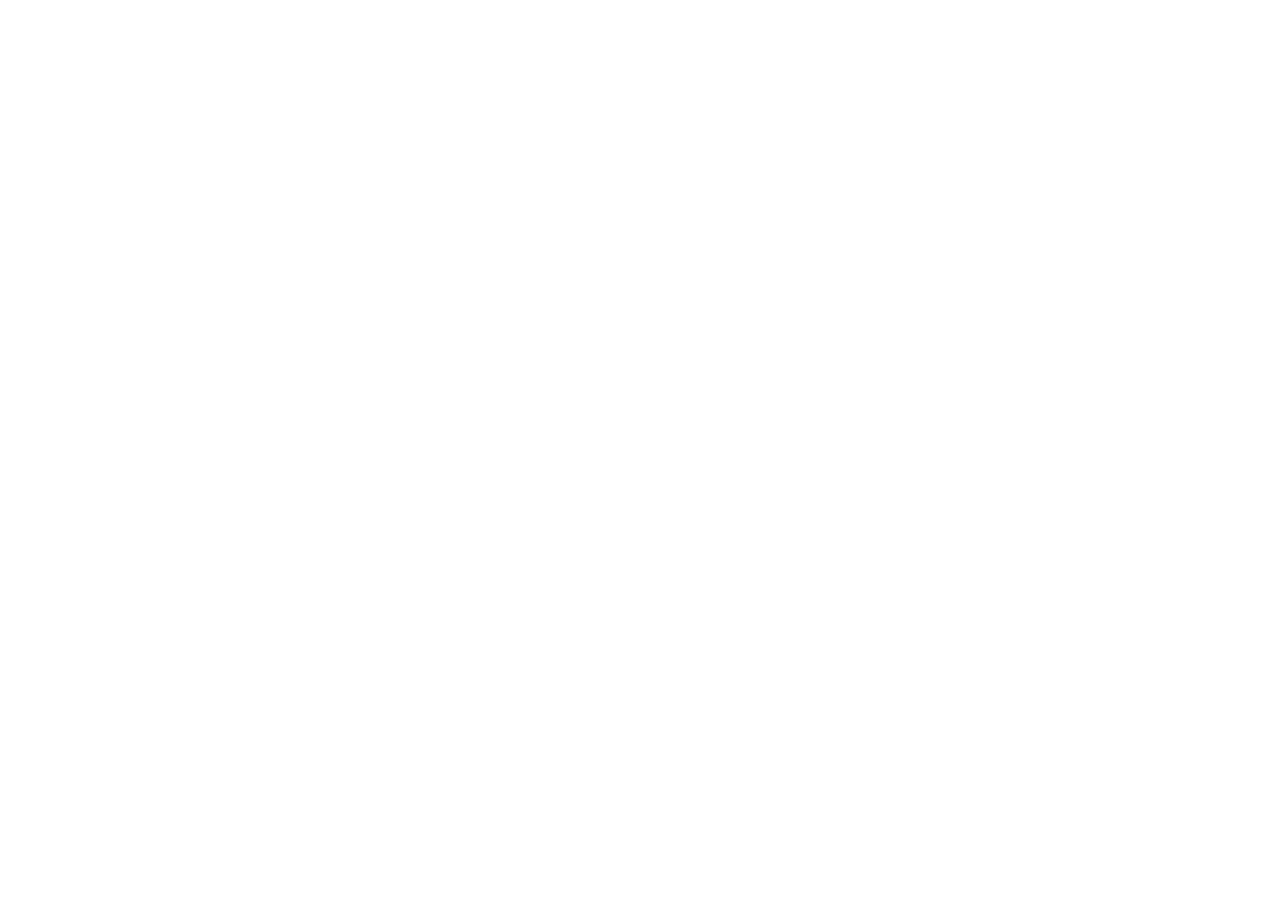
==== login.html @ 0f45c0cd "init project" ====
<!DOCTYPE html>
<html lang="en">
<head>
    <meta charset="UTF-8">
    <meta http-equiv="X-UA-Compatible" content="IE=edge">
    <meta name="viewport" content="width=device-width, initial-scale=1.0">
    <title>Document</title>
</head>
<body>
    
</body>
</html>
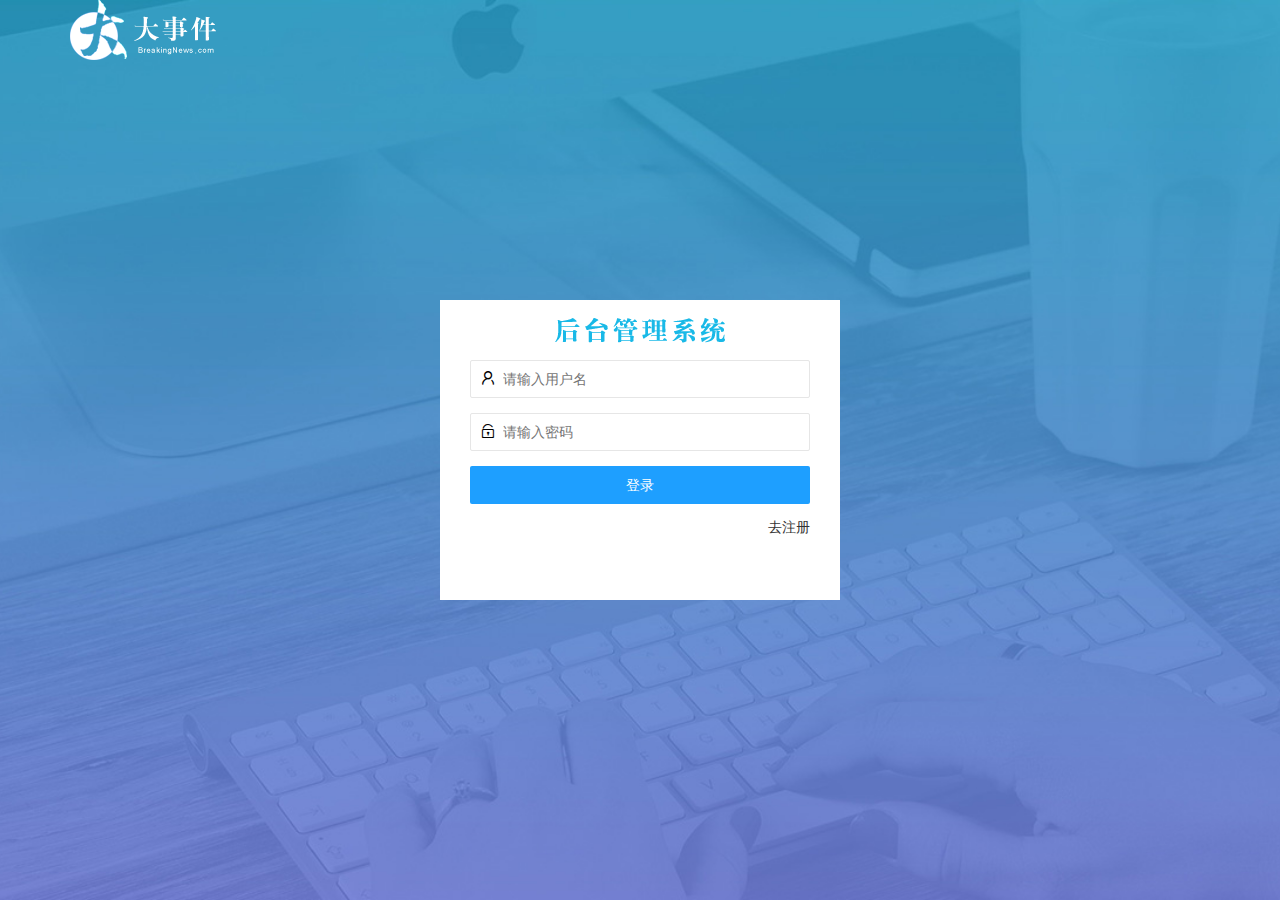
==== commit bacd2b43: "登录" ====
--- a/login.html
+++ b/login.html
@@ -4,9 +4,66 @@
     <meta charset="UTF-8">
     <meta http-equiv="X-UA-Compatible" content="IE=edge">
     <meta name="viewport" content="width=device-width, initial-scale=1.0">
-    <title>Document</title>
+    <title>大事件-登录/注册</title>
+    <link rel="stylesheet" href="assets/css/login.css">
+    <link rel="stylesheet" href="assets/lib/layui/css/layui.css">
 </head>
 <body>
-    
+    <!-- 图标 -->
+    <div class="layui-main"><img src="assets/images/logo.png" alt=""/></div>
+    <!-- 登录注册框 -->
+    <div class="loginAndRegBox">
+        <!-- 标题 -->
+        <div class="title-box"></div>
+        <!-- 登录的div -->
+        <div class="login-box">
+            <!-- 登陆的表单区 -->
+            <form class="layui-form" id="form-login">
+                <div class="layui-form-item">
+                    <i class="layui-icon layui-icon-username"></i>  
+                    <input type="text" name="username" required  lay-verify="required" placeholder="请输入用户名" autocomplete="off" class="layui-input">
+                </div>
+                <div class="layui-form-item">
+                    <i class="layui-icon layui-icon-password"></i>  
+                    <input type="password" name="password" required  lay-verify="required|pass" placeholder="请输入密码" autocomplete="off" class="layui-input">
+                </div>
+                <div class="layui-form-item">
+                    <button class="layui-btn layui-btn-normal layui-btn-fluid" lay-submit lay-filter="formDemo">登录</button>
+                </div>
+                <div class="layui-form-item links">
+                    <a href="javascript:;" id="link-reg">去注册</a>
+                </div>
+            </form>
+        </div>
+        <!-- 注册的div -->
+        <div class="reg-box">
+            <!-- 注册的表单区 -->
+            <form class="layui-form" id="form-reg">
+                <div class="layui-form-item">
+                    <i class="layui-icon layui-icon-username"></i>  
+                    <input type="text" name="username" required  lay-verify="required" placeholder="请输入用户名" autocomplete="off" class="layui-input" />
+                </div>
+                <div class="layui-form-item">
+                    <i class="layui-icon layui-icon-password"></i> 
+                    <input type="password" name="password" required  lay-verify="required|pass" placeholder="请输入密码" autocomplete="off" class="layui-input" />
+                </div>
+                <div class="layui-form-item">
+                    <i class="layui-icon layui-icon-password"></i> 
+                    <input type="password" name="repassword" required  lay-verify="required|pass|repass" placeholder="请再次输入密码" autocomplete="off" class="layui-input">
+                </div>
+                <div class="layui-form-item">
+                    <button class="layui-btn layui-btn-normal layui-btn-fluid" lay-submit lay-filter="formDemo">注册</button>
+                </div>
+                <div class="layui-form-item links">
+                    <a href="javascript:;" id="link-login">去登录</a>
+                </div>
+            </form>
+           
+        </div>
+    </div>
+
+    <script src="/assets/lib/jquery.js"></script>
+    <script src="/assets/lib/layui/layui.all.js"></script>
+    <script src="/assets/js/login.js"></script>
 </body>
 </html>--- a/assets/css/login.css
+++ b/assets/css/login.css
@@ -0,0 +1,42 @@
+html,body{
+    margin: 0;
+    padding: 0;
+    height: 100%;
+    width: 100%;
+    background: url(../images/login_bg.jpg) no-repeat center;
+    background-size: cover;
+}
+.loginAndRegBox{
+    position: absolute;
+    top: 50%;
+    left: 50%;
+    width: 400px;
+    height: 300px;
+    background-color: #fff;
+    transform: translate(-50%,-50%);
+}
+.title-box{
+    height: 60px;
+    background: url(/assets/images/login_title.png) no-repeat center;
+}
+.reg-box{
+    display: none;
+}
+.layui-form{
+    padding: 0 30px;
+}
+.links{
+    display: flex;
+    justify-content:flex-end;
+}
+.layui-form-item{
+    position: relative;
+}
+.layui-icon{
+    position: absolute;
+    top: 10px;
+    left: 10px;
+}
+.layui-input{
+    padding-left: 32px!important;
+}--- a/assets/lib/layui/css/layui.css
+++ b/assets/lib/layui/css/layui.css
@@ -0,0 +1,2 @@
+/** layui-v2.5.5 MIT License By https://www.layui.com */
+ .layui-inline,img{display:inline-block;vertical-align:middle}h1,h2,h3,h4,h5,h6{font-weight:400}.layui-edge,.layui-header,.layui-inline,.layui-main{position:relative}.layui-body,.layui-edge,.layui-elip{overflow:hidden}.layui-btn,.layui-edge,.layui-inline,img{vertical-align:middle}.layui-btn,.layui-disabled,.layui-icon,.layui-unselect{-moz-user-select:none;-webkit-user-select:none;-ms-user-select:none}.layui-elip,.layui-form-checkbox span,.layui-form-pane .layui-form-label{text-overflow:ellipsis;white-space:nowrap}.layui-breadcrumb,.layui-tree-btnGroup{visibility:hidden}blockquote,body,button,dd,div,dl,dt,form,h1,h2,h3,h4,h5,h6,input,li,ol,p,pre,td,textarea,th,ul{margin:0;padding:0;-webkit-tap-highlight-color:rgba(0,0,0,0)}a:active,a:hover{outline:0}img{border:none}li{list-style:none}table{border-collapse:collapse;border-spacing:0}h4,h5,h6{font-size:100%}button,input,optgroup,option,select,textarea{font-family:inherit;font-size:inherit;font-style:inherit;font-weight:inherit;outline:0}pre{white-space:pre-wrap;white-space:-moz-pre-wrap;white-space:-pre-wrap;white-space:-o-pre-wrap;word-wrap:break-word}body{line-height:24px;font:14px Helvetica Neue,Helvetica,PingFang SC,Tahoma,Arial,sans-serif}hr{height:1px;margin:10px 0;border:0;clear:both}a{color:#333;text-decoration:none}a:hover{color:#777}a cite{font-style:normal;*cursor:pointer}.layui-border-box,.layui-border-box *{box-sizing:border-box}.layui-box,.layui-box *{box-sizing:content-box}.layui-clear{clear:both;*zoom:1}.layui-clear:after{content:'\20';clear:both;*zoom:1;display:block;height:0}.layui-inline{*display:inline;*zoom:1}.layui-edge{display:inline-block;width:0;height:0;border-width:6px;border-style:dashed;border-color:transparent}.layui-edge-top{top:-4px;border-bottom-color:#999;border-bottom-style:solid}.layui-edge-right{border-left-color:#999;border-left-style:solid}.layui-edge-bottom{top:2px;border-top-color:#999;border-top-style:solid}.layui-edge-left{border-right-color:#999;border-right-style:solid}.layui-disabled,.layui-disabled:hover{color:#d2d2d2!important;cursor:not-allowed!important}.layui-circle{border-radius:100%}.layui-show{display:block!important}.layui-hide{display:none!important}@font-face{font-family:layui-icon;src:url(../font/iconfont.eot?v=250);src:url(../font/iconfont.eot?v=250#iefix) format('embedded-opentype'),url(../font/iconfont.woff2?v=250) format('woff2'),url(../font/iconfont.woff?v=250) format('woff'),url(../font/iconfont.ttf?v=250) format('truetype'),url(../font/iconfont.svg?v=250#layui-icon) format('svg')}.layui-icon{font-family:layui-icon!important;font-size:16px;font-style:normal;-webkit-font-smoothing:antialiased;-moz-osx-font-smoothing:grayscale}.layui-icon-reply-fill:before{content:"\e611"}.layui-icon-set-fill:before{content:"\e614"}.layui-icon-menu-fill:before{content:"\e60f"}.layui-icon-search:before{content:"\e615"}.layui-icon-share:before{content:"\e641"}.layui-icon-set-sm:before{content:"\e620"}.layui-icon-engine:before{content:"\e628"}.layui-icon-close:before{content:"\1006"}.layui-icon-close-fill:before{content:"\1007"}.layui-icon-chart-screen:before{content:"\e629"}.layui-icon-star:before{content:"\e600"}.layui-icon-circle-dot:before{content:"\e617"}.layui-icon-chat:before{content:"\e606"}.layui-icon-release:before{content:"\e609"}.layui-icon-list:before{content:"\e60a"}.layui-icon-chart:before{content:"\e62c"}.layui-icon-ok-circle:before{content:"\1005"}.layui-icon-layim-theme:before{content:"\e61b"}.layui-icon-table:before{content:"\e62d"}.layui-icon-right:before{content:"\e602"}.layui-icon-left:before{content:"\e603"}.layui-icon-cart-simple:before{content:"\e698"}.layui-icon-face-cry:before{content:"\e69c"}.layui-icon-face-smile:before{content:"\e6af"}.layui-icon-survey:before{content:"\e6b2"}.layui-icon-tree:before{content:"\e62e"}.layui-icon-upload-circle:before{content:"\e62f"}.layui-icon-add-circle:before{content:"\e61f"}.layui-icon-download-circle:before{content:"\e601"}.layui-icon-templeate-1:before{content:"\e630"}.layui-icon-util:before{content:"\e631"}.layui-icon-face-surprised:before{content:"\e664"}.layui-icon-edit:before{content:"\e642"}.layui-icon-speaker:before{content:"\e645"}.layui-icon-down:before{content:"\e61a"}.layui-icon-file:before{content:"\e621"}.layui-icon-layouts:before{content:"\e632"}.layui-icon-rate-half:before{content:"\e6c9"}.layui-icon-add-circle-fine:before{content:"\e608"}.layui-icon-prev-circle:before{content:"\e633"}.layui-icon-read:before{content:"\e705"}.layui-icon-404:before{content:"\e61c"}.layui-icon-carousel:before{content:"\e634"}.layui-icon-help:before{content:"\e607"}.layui-icon-code-circle:before{content:"\e635"}.layui-icon-water:before{content:"\e636"}.layui-icon-username:before{content:"\e66f"}.layui-icon-find-fill:before{content:"\e670"}.layui-icon-about:before{content:"\e60b"}.layui-icon-location:before{content:"\e715"}.layui-icon-up:before{content:"\e619"}.layui-icon-pause:before{content:"\e651"}.layui-icon-date:before{content:"\e637"}.layui-icon-layim-uploadfile:before{content:"\e61d"}.layui-icon-delete:before{content:"\e640"}.layui-icon-play:before{content:"\e652"}.layui-icon-top:before{content:"\e604"}.layui-icon-friends:before{content:"\e612"}.layui-icon-refresh-3:before{content:"\e9aa"}.layui-icon-ok:before{content:"\e605"}.layui-icon-layer:before{content:"\e638"}.layui-icon-face-smile-fine:before{content:"\e60c"}.layui-icon-dollar:before{content:"\e659"}.layui-icon-group:before{content:"\e613"}.layui-icon-layim-download:before{content:"\e61e"}.layui-icon-picture-fine:before{content:"\e60d"}.layui-icon-link:before{content:"\e64c"}.layui-icon-diamond:before{content:"\e735"}.layui-icon-log:before{content:"\e60e"}.layui-icon-rate-solid:before{content:"\e67a"}.layui-icon-fonts-del:before{content:"\e64f"}.layui-icon-unlink:before{content:"\e64d"}.layui-icon-fonts-clear:before{content:"\e639"}.layui-icon-triangle-r:before{content:"\e623"}.layui-icon-circle:before{content:"\e63f"}.layui-icon-radio:before{content:"\e643"}.layui-icon-align-center:before{content:"\e647"}.layui-icon-align-right:before{content:"\e648"}.layui-icon-align-left:before{content:"\e649"}.layui-icon-loading-1:before{content:"\e63e"}.layui-icon-return:before{content:"\e65c"}.layui-icon-fonts-strong:before{content:"\e62b"}.layui-icon-upload:before{content:"\e67c"}.layui-icon-dialogue:before{content:"\e63a"}.layui-icon-video:before{content:"\e6ed"}.layui-icon-headset:before{content:"\e6fc"}.layui-icon-cellphone-fine:before{content:"\e63b"}.layui-icon-add-1:before{content:"\e654"}.layui-icon-face-smile-b:before{content:"\e650"}.layui-icon-fonts-html:before{content:"\e64b"}.layui-icon-form:before{content:"\e63c"}.layui-icon-cart:before{content:"\e657"}.layui-icon-camera-fill:before{content:"\e65d"}.layui-icon-tabs:before{content:"\e62a"}.layui-icon-fonts-code:before{content:"\e64e"}.layui-icon-fire:before{content:"\e756"}.layui-icon-set:before{content:"\e716"}.layui-icon-fonts-u:before{content:"\e646"}.layui-icon-triangle-d:before{content:"\e625"}.layui-icon-tips:before{content:"\e702"}.layui-icon-picture:before{content:"\e64a"}.layui-icon-more-vertical:before{content:"\e671"}.layui-icon-flag:before{content:"\e66c"}.layui-icon-loading:before{content:"\e63d"}.layui-icon-fonts-i:before{content:"\e644"}.layui-icon-refresh-1:before{content:"\e666"}.layui-icon-rmb:before{content:"\e65e"}.layui-icon-home:before{content:"\e68e"}.layui-icon-user:before{content:"\e770"}.layui-icon-notice:before{content:"\e667"}.layui-icon-login-weibo:before{content:"\e675"}.layui-icon-voice:before{content:"\e688"}.layui-icon-upload-drag:before{content:"\e681"}.layui-icon-login-qq:before{content:"\e676"}.layui-icon-snowflake:before{content:"\e6b1"}.layui-icon-file-b:before{content:"\e655"}.layui-icon-template:before{content:"\e663"}.layui-icon-auz:before{content:"\e672"}.layui-icon-console:before{content:"\e665"}.layui-icon-app:before{content:"\e653"}.layui-icon-prev:before{content:"\e65a"}.layui-icon-website:before{content:"\e7ae"}.layui-icon-next:before{content:"\e65b"}.layui-icon-component:before{content:"\e857"}.layui-icon-more:before{content:"\e65f"}.layui-icon-login-wechat:before{content:"\e677"}.layui-icon-shrink-right:before{content:"\e668"}.layui-icon-spread-left:before{content:"\e66b"}.layui-icon-camera:before{content:"\e660"}.layui-icon-note:before{content:"\e66e"}.layui-icon-refresh:before{content:"\e669"}.layui-icon-female:before{content:"\e661"}.layui-icon-male:before{content:"\e662"}.layui-icon-password:before{content:"\e673"}.layui-icon-senior:before{content:"\e674"}.layui-icon-theme:before{content:"\e66a"}.layui-icon-tread:before{content:"\e6c5"}.layui-icon-praise:before{content:"\e6c6"}.layui-icon-star-fill:before{content:"\e658"}.layui-icon-rate:before{content:"\e67b"}.layui-icon-template-1:before{content:"\e656"}.layui-icon-vercode:before{content:"\e679"}.layui-icon-cellphone:before{content:"\e678"}.layui-icon-screen-full:before{content:"\e622"}.layui-icon-screen-restore:before{content:"\e758"}.layui-icon-cols:before{content:"\e610"}.layui-icon-export:before{content:"\e67d"}.layui-icon-print:before{content:"\e66d"}.layui-icon-slider:before{content:"\e714"}.layui-icon-addition:before{content:"\e624"}.layui-icon-subtraction:before{content:"\e67e"}.layui-icon-service:before{content:"\e626"}.layui-icon-transfer:before{content:"\e691"}.layui-main{width:1140px;margin:0 auto}.layui-header{z-index:1000;height:60px}.layui-header a:hover{transition:all .5s;-webkit-transition:all .5s}.layui-side{position:fixed;left:0;top:0;bottom:0;z-index:999;width:200px;overflow-x:hidden}.layui-side-scroll{position:relative;width:220px;height:100%;overflow-x:hidden}.layui-body{position:absolute;left:200px;right:0;top:0;bottom:0;z-index:998;width:auto;overflow-y:auto;box-sizing:border-box}.layui-layout-body{overflow:hidden}.layui-layout-admin .layui-header{background-color:#23262E}.layui-layout-admin .layui-side{top:60px;width:200px;overflow-x:hidden}.layui-layout-admin .layui-body{position:fixed;top:60px;bottom:44px}.layui-layout-admin .layui-main{width:auto;margin:0 15px}.layui-layout-admin .layui-footer{position:fixed;left:200px;right:0;bottom:0;height:44px;line-height:44px;padding:0 15px;background-color:#eee}.layui-layout-admin .layui-logo{position:absolute;left:0;top:0;width:200px;height:100%;line-height:60px;text-align:center;color:#009688;font-size:16px}.layui-layout-admin .layui-header .layui-nav{background:0 0}.layui-layout-left{position:absolute!important;left:200px;top:0}.layui-layout-right{position:absolute!important;right:0;top:0}.layui-container{position:relative;margin:0 auto;padding:0 15px;box-sizing:border-box}.layui-fluid{position:relative;margin:0 auto;padding:0 15px}.layui-row:after,.layui-row:before{content:'';display:block;clear:both}.layui-col-lg1,.layui-col-lg10,.layui-col-lg11,.layui-col-lg12,.layui-col-lg2,.layui-col-lg3,.layui-col-lg4,.layui-col-lg5,.layui-col-lg6,.layui-col-lg7,.layui-col-lg8,.layui-col-lg9,.layui-col-md1,.layui-col-md10,.layui-col-md11,.layui-col-md12,.layui-col-md2,.layui-col-md3,.layui-col-md4,.layui-col-md5,.layui-col-md6,.layui-col-md7,.layui-col-md8,.layui-col-md9,.layui-col-sm1,.layui-col-sm10,.layui-col-sm11,.layui-col-sm12,.layui-col-sm2,.layui-col-sm3,.layui-col-sm4,.layui-col-sm5,.layui-col-sm6,.layui-col-sm7,.layui-col-sm8,.layui-col-sm9,.layui-col-xs1,.layui-col-xs10,.layui-col-xs11,.layui-col-xs12,.layui-col-xs2,.layui-col-xs3,.layui-col-xs4,.layui-col-xs5,.layui-col-xs6,.layui-col-xs7,.layui-col-xs8,.layui-col-xs9{position:relative;display:block;box-sizing:border-box}.layui-col-xs1,.layui-col-xs10,.layui-col-xs11,.layui-col-xs12,.layui-col-xs2,.layui-col-xs3,.layui-col-xs4,.layui-col-xs5,.layui-col-xs6,.layui-col-xs7,.layui-col-xs8,.layui-col-xs9{float:left}.layui-col-xs1{width:8.33333333%}.layui-col-xs2{width:16.66666667%}.layui-col-xs3{width:25%}.layui-col-xs4{width:33.33333333%}.layui-col-xs5{width:41.66666667%}.layui-col-xs6{width:50%}.layui-col-xs7{width:58.33333333%}.layui-col-xs8{width:66.66666667%}.layui-col-xs9{width:75%}.layui-col-xs10{width:83.33333333%}.layui-col-xs11{width:91.66666667%}.layui-col-xs12{width:100%}.layui-col-xs-offset1{margin-left:8.33333333%}.layui-col-xs-offset2{margin-left:16.66666667%}.layui-col-xs-offset3{margin-left:25%}.layui-col-xs-offset4{margin-left:33.33333333%}.layui-col-xs-offset5{margin-left:41.66666667%}.layui-col-xs-offset6{margin-left:50%}.layui-col-xs-offset7{margin-left:58.33333333%}.layui-col-xs-offset8{margin-left:66.66666667%}.layui-col-xs-offset9{margin-left:75%}.layui-col-xs-offset10{margin-left:83.33333333%}.layui-col-xs-offset11{margin-left:91.66666667%}.layui-col-xs-offset12{margin-left:100%}@media screen and (max-width:768px){.layui-hide-xs{display:none!important}.layui-show-xs-block{display:block!important}.layui-show-xs-inline{display:inline!important}.layui-show-xs-inline-block{display:inline-block!important}}@media screen and (min-width:768px){.layui-container{width:750px}.layui-hide-sm{display:none!important}.layui-show-sm-block{display:block!important}.layui-show-sm-inline{display:inline!important}.layui-show-sm-inline-block{display:inline-block!important}.layui-col-sm1,.layui-col-sm10,.layui-col-sm11,.layui-col-sm12,.layui-col-sm2,.layui-col-sm3,.layui-col-sm4,.layui-col-sm5,.layui-col-sm6,.layui-col-sm7,.layui-col-sm8,.layui-col-sm9{float:left}.layui-col-sm1{width:8.33333333%}.layui-col-sm2{width:16.66666667%}.layui-col-sm3{width:25%}.layui-col-sm4{width:33.33333333%}.layui-col-sm5{width:41.66666667%}.layui-col-sm6{width:50%}.layui-col-sm7{width:58.33333333%}.layui-col-sm8{width:66.66666667%}.layui-col-sm9{width:75%}.layui-col-sm10{width:83.33333333%}.layui-col-sm11{width:91.66666667%}.layui-col-sm12{width:100%}.layui-col-sm-offset1{margin-left:8.33333333%}.layui-col-sm-offset2{margin-left:16.66666667%}.layui-col-sm-offset3{margin-left:25%}.layui-col-sm-offset4{margin-left:33.33333333%}.layui-col-sm-offset5{margin-left:41.66666667%}.layui-col-sm-offset6{margin-left:50%}.layui-col-sm-offset7{margin-left:58.33333333%}.layui-col-sm-offset8{margin-left:66.66666667%}.layui-col-sm-offset9{margin-left:75%}.layui-col-sm-offset10{margin-left:83.33333333%}.layui-col-sm-offset11{margin-left:91.66666667%}.layui-col-sm-offset12{margin-left:100%}}@media screen and (min-width:992px){.layui-container{width:970px}.layui-hide-md{display:none!important}.layui-show-md-block{display:block!important}.layui-show-md-inline{display:inline!important}.layui-show-md-inline-block{display:inline-block!important}.layui-col-md1,.layui-col-md10,.layui-col-md11,.layui-col-md12,.layui-col-md2,.layui-col-md3,.layui-col-md4,.layui-col-md5,.layui-col-md6,.layui-col-md7,.layui-col-md8,.layui-col-md9{float:left}.layui-col-md1{width:8.33333333%}.layui-col-md2{width:16.66666667%}.layui-col-md3{width:25%}.layui-col-md4{width:33.33333333%}.layui-col-md5{width:41.66666667%}.layui-col-md6{width:50%}.layui-col-md7{width:58.33333333%}.layui-col-md8{width:66.66666667%}.layui-col-md9{width:75%}.layui-col-md10{width:83.33333333%}.layui-col-md11{width:91.66666667%}.layui-col-md12{width:100%}.layui-col-md-offset1{margin-left:8.33333333%}.layui-col-md-offset2{margin-left:16.66666667%}.layui-col-md-offset3{margin-left:25%}.layui-col-md-offset4{margin-left:33.33333333%}.layui-col-md-offset5{margin-left:41.66666667%}.layui-col-md-offset6{margin-left:50%}.layui-col-md-offset7{margin-left:58.33333333%}.layui-col-md-offset8{margin-left:66.66666667%}.layui-col-md-offset9{margin-left:75%}.layui-col-md-offset10{margin-left:83.33333333%}.layui-col-md-offset11{margin-left:91.66666667%}.layui-col-md-offset12{margin-left:100%}}@media screen and (min-width:1200px){.layui-container{width:1170px}.layui-hide-lg{display:none!important}.layui-show-lg-block{display:block!important}.layui-show-lg-inline{display:inline!important}.layui-show-lg-inline-block{display:inline-block!important}.layui-col-lg1,.layui-col-lg10,.layui-col-lg11,.layui-col-lg12,.layui-col-lg2,.layui-col-lg3,.layui-col-lg4,.layui-col-lg5,.layui-col-lg6,.layui-col-lg7,.layui-col-lg8,.layui-col-lg9{float:left}.layui-col-lg1{width:8.33333333%}.layui-col-lg2{width:16.66666667%}.layui-col-lg3{width:25%}.layui-col-lg4{width:33.33333333%}.layui-col-lg5{width:41.66666667%}.layui-col-lg6{width:50%}.layui-col-lg7{width:58.33333333%}.layui-col-lg8{width:66.66666667%}.layui-col-lg9{width:75%}.layui-col-lg10{width:83.33333333%}.layui-col-lg11{width:91.66666667%}.layui-col-lg12{width:100%}.layui-col-lg-offset1{margin-left:8.33333333%}.layui-col-lg-offset2{margin-left:16.66666667%}.layui-col-lg-offset3{margin-left:25%}.layui-col-lg-offset4{margin-left:33.33333333%}.layui-col-lg-offset5{margin-left:41.66666667%}.layui-col-lg-offset6{margin-left:50%}.layui-col-lg-offset7{margin-left:58.33333333%}.layui-col-lg-offset8{margin-left:66.66666667%}.layui-col-lg-offset9{margin-left:75%}.layui-col-lg-offset10{margin-left:83.33333333%}.layui-col-lg-offset11{margin-left:91.66666667%}.layui-col-lg-offset12{margin-left:100%}}.layui-col-space1{margin:-.5px}.layui-col-space1>*{padding:.5px}.layui-col-space3{margin:-1.5px}.layui-col-space3>*{padding:1.5px}.layui-col-space5{margin:-2.5px}.layui-col-space5>*{padding:2.5px}.layui-col-space8{margin:-3.5px}.layui-col-space8>*{padding:3.5px}.layui-col-space10{margin:-5px}.layui-col-space10>*{padding:5px}.layui-col-space12{margin:-6px}.layui-col-space12>*{padding:6px}.layui-col-space15{margin:-7.5px}.layui-col-space15>*{padding:7.5px}.layui-col-space18{margin:-9px}.layui-col-space18>*{padding:9px}.layui-col-space20{margin:-10px}.layui-col-space20>*{padding:10px}.layui-col-space22{margin:-11px}.layui-col-space22>*{padding:11px}.layui-col-space25{margin:-12.5px}.layui-col-space25>*{padding:12.5px}.layui-col-space30{margin:-15px}.layui-col-space30>*{padding:15px}.layui-btn,.layui-input,.layui-select,.layui-textarea,.layui-upload-button{outline:0;-webkit-appearance:none;transition:all .3s;-webkit-transition:all .3s;box-sizing:border-box}.layui-elem-quote{margin-bottom:10px;padding:15px;line-height:22px;border-left:5px solid #009688;border-radius:0 2px 2px 0;background-color:#f2f2f2}.layui-quote-nm{border-style:solid;border-width:1px 1px 1px 5px;background:0 0}.layui-elem-field{margin-bottom:10px;padding:0;border-width:1px;border-style:solid}.layui-elem-field legend{margin-left:20px;padding:0 10px;font-size:20px;font-weight:300}.layui-field-title{margin:10px 0 20px;border-width:1px 0 0}.layui-field-box{padding:10px 15px}.layui-field-title .layui-field-box{padding:10px 0}.layui-progress{position:relative;height:6px;border-radius:20px;background-color:#e2e2e2}.layui-progress-bar{position:absolute;left:0;top:0;width:0;max-width:100%;height:6px;border-radius:20px;text-align:right;background-color:#5FB878;transition:all .3s;-webkit-transition:all .3s}.layui-progress-big,.layui-progress-big .layui-progress-bar{height:18px;line-height:18px}.layui-progress-text{position:relative;top:-20px;line-height:18px;font-size:12px;color:#666}.layui-progress-big .layui-progress-text{position:static;padding:0 10px;color:#fff}.layui-collapse{border-width:1px;border-style:solid;border-radius:2px}.layui-colla-content,.layui-colla-item{border-top-width:1px;border-top-style:solid}.layui-colla-item:first-child{border-top:none}.layui-colla-title{position:relative;height:42px;line-height:42px;padding:0 15px 0 35px;color:#333;background-color:#f2f2f2;cursor:pointer;font-size:14px;overflow:hidden}.layui-colla-content{display:none;padding:10px 15px;line-height:22px;color:#666}.layui-colla-icon{position:absolute;left:15px;top:0;font-size:14px}.layui-card{margin-bottom:15px;border-radius:2px;background-color:#fff;box-shadow:0 1px 2px 0 rgba(0,0,0,.05)}.layui-card:last-child{margin-bottom:0}.layui-card-header{position:relative;height:42px;line-height:42px;padding:0 15px;border-bottom:1px solid #f6f6f6;color:#333;border-radius:2px 2px 0 0;font-size:14px}.layui-bg-black,.layui-bg-blue,.layui-bg-cyan,.layui-bg-green,.layui-bg-orange,.layui-bg-red{color:#fff!important}.layui-card-body{position:relative;padding:10px 15px;line-height:24px}.layui-card-body[pad15]{padding:15px}.layui-card-body[pad20]{padding:20px}.layui-card-body .layui-table{margin:5px 0}.layui-card .layui-tab{margin:0}.layui-panel-window{position:relative;padding:15px;border-radius:0;border-top:5px solid #E6E6E6;background-color:#fff}.layui-auxiliar-moving{position:fixed;left:0;right:0;top:0;bottom:0;width:100%;height:100%;background:0 0;z-index:9999999999}.layui-form-label,.layui-form-mid,.layui-form-select,.layui-input-block,.layui-input-inline,.layui-textarea{position:relative}.layui-bg-red{background-color:#FF5722!important}.layui-bg-orange{background-color:#FFB800!important}.layui-bg-green{background-color:#009688!important}.layui-bg-cyan{background-color:#2F4056!important}.layui-bg-blue{background-color:#1E9FFF!important}.layui-bg-black{background-color:#393D49!important}.layui-bg-gray{background-color:#eee!important;color:#666!important}.layui-badge-rim,.layui-colla-content,.layui-colla-item,.layui-collapse,.layui-elem-field,.layui-form-pane .layui-form-item[pane],.layui-form-pane .layui-form-label,.layui-input,.layui-layedit,.layui-layedit-tool,.layui-quote-nm,.layui-select,.layui-tab-bar,.layui-tab-card,.layui-tab-title,.layui-tab-title .layui-this:after,.layui-textarea{border-color:#e6e6e6}.layui-timeline-item:before,hr{background-color:#e6e6e6}.layui-text{line-height:22px;font-size:14px;color:#666}.layui-text h1,.layui-text h2,.layui-text h3{font-weight:500;color:#333}.layui-text h1{font-size:30px}.layui-text h2{font-size:24px}.layui-text h3{font-size:18px}.layui-text a:not(.layui-btn){color:#01AAED}.layui-text a:not(.layui-btn):hover{text-decoration:underline}.layui-text ul{padding:5px 0 5px 15px}.layui-text ul li{margin-top:5px;list-style-type:disc}.layui-text em,.layui-word-aux{color:#999!important;padding:0 5px!important}.layui-btn{display:inline-block;height:38px;line-height:38px;padding:0 18px;background-color:#009688;color:#fff;white-space:nowrap;text-align:center;font-size:14px;border:none;border-radius:2px;cursor:pointer}.layui-btn:hover{opacity:.8;filter:alpha(opacity=80);color:#fff}.layui-btn:active{opacity:1;filter:alpha(opacity=100)}.layui-btn+.layui-btn{margin-left:10px}.layui-btn-container{font-size:0}.layui-btn-container .layui-btn{margin-right:10px;margin-bottom:10px}.layui-btn-container .layui-btn+.layui-btn{margin-left:0}.layui-table .layui-btn-container .layui-btn{margin-bottom:9px}.layui-btn-radius{border-radius:100px}.layui-btn .layui-icon{margin-right:3px;font-size:18px;vertical-align:bottom;vertical-align:middle\9}.layui-btn-primary{border:1px solid #C9C9C9;background-color:#fff;color:#555}.layui-btn-primary:hover{border-color:#009688;color:#333}.layui-btn-normal{background-color:#1E9FFF}.layui-btn-warm{background-color:#FFB800}.layui-btn-danger{background-color:#FF5722}.layui-btn-checked{background-color:#5FB878}.layui-btn-disabled,.layui-btn-disabled:active,.layui-btn-disabled:hover{border:1px solid #e6e6e6;background-color:#FBFBFB;color:#C9C9C9;cursor:not-allowed;opacity:1}.layui-btn-lg{height:44px;line-height:44px;padding:0 25px;font-size:16px}.layui-btn-sm{height:30px;line-height:30px;padding:0 10px;font-size:12px}.layui-btn-sm i{font-size:16px!important}.layui-btn-xs{height:22px;line-height:22px;padding:0 5px;font-size:12px}.layui-btn-xs i{font-size:14px!important}.layui-btn-group{display:inline-block;vertical-align:middle;font-size:0}.layui-btn-group .layui-btn{margin-left:0!important;margin-right:0!important;border-left:1px solid rgba(255,255,255,.5);border-radius:0}.layui-btn-group .layui-btn-primary{border-left:none}.layui-btn-group .layui-btn-primary:hover{border-color:#C9C9C9;color:#009688}.layui-btn-group .layui-btn:first-child{border-left:none;border-radius:2px 0 0 2px}.layui-btn-group .layui-btn-primary:first-child{border-left:1px solid #c9c9c9}.layui-btn-group .layui-btn:last-child{border-radius:0 2px 2px 0}.layui-btn-group .layui-btn+.layui-btn{margin-left:0}.layui-btn-group+.layui-btn-group{margin-left:10px}.layui-btn-fluid{width:100%}.layui-input,.layui-select,.layui-textarea{height:38px;line-height:1.3;line-height:38px\9;border-width:1px;border-style:solid;background-color:#fff;border-radius:2px}.layui-input::-webkit-input-placeholder,.layui-select::-webkit-input-placeholder,.layui-textarea::-webkit-input-placeholder{line-height:1.3}.layui-input,.layui-textarea{display:block;width:100%;padding-left:10px}.layui-input:hover,.layui-textarea:hover{border-color:#D2D2D2!important}.layui-input:focus,.layui-textarea:focus{border-color:#C9C9C9!important}.layui-textarea{min-height:100px;height:auto;line-height:20px;padding:6px 10px;resize:vertical}.layui-select{padding:0 10px}.layui-form input[type=checkbox],.layui-form input[type=radio],.layui-form select{display:none}.layui-form [lay-ignore]{display:initial}.layui-form-item{margin-bottom:15px;clear:both;*zoom:1}.layui-form-item:after{content:'\20';clear:both;*zoom:1;display:block;height:0}.layui-form-label{float:left;display:block;padding:9px 15px;width:80px;font-weight:400;line-height:20px;text-align:right}.layui-form-label-col{display:block;float:none;padding:9px 0;line-height:20px;text-align:left}.layui-form-item .layui-inline{margin-bottom:5px;margin-right:10px}.layui-input-block{margin-left:110px;min-height:36px}.layui-input-inline{display:inline-block;vertical-align:middle}.layui-form-item .layui-input-inline{float:left;width:190px;margin-right:10px}.layui-form-text .layui-input-inline{width:auto}.layui-form-mid{float:left;display:block;padding:9px 0!important;line-height:20px;margin-right:10px}.layui-form-danger+.layui-form-select .layui-input,.layui-form-danger:focus{border-color:#FF5722!important}.layui-form-select .layui-input{padding-right:30px;cursor:pointer}.layui-form-select .layui-edge{position:absolute;right:10px;top:50%;margin-top:-3px;cursor:pointer;border-width:6px;border-top-color:#c2c2c2;border-top-style:solid;transition:all .3s;-webkit-transition:all .3s}.layui-form-select dl{display:none;position:absolute;left:0;top:42px;padding:5px 0;z-index:899;min-width:100%;border:1px solid #d2d2d2;max-height:300px;overflow-y:auto;background-color:#fff;border-radius:2px;box-shadow:0 2px 4px rgba(0,0,0,.12);box-sizing:border-box}.layui-form-select dl dd,.layui-form-select dl dt{padding:0 10px;line-height:36px;white-space:nowrap;overflow:hidden;text-overflow:ellipsis}.layui-form-select dl dt{font-size:12px;color:#999}.layui-form-select dl dd{cursor:pointer}.layui-form-select dl dd:hover{background-color:#f2f2f2;-webkit-transition:.5s all;transition:.5s all}.layui-form-select .layui-select-group dd{padding-left:20px}.layui-form-select dl dd.layui-select-tips{padding-left:10px!important;color:#999}.layui-form-select dl dd.layui-this{background-color:#5FB878;color:#fff}.layui-form-checkbox,.layui-form-select dl dd.layui-disabled{background-color:#fff}.layui-form-selected dl{display:block}.layui-form-checkbox,.layui-form-checkbox *,.layui-form-switch{display:inline-block;vertical-align:middle}.layui-form-selected .layui-edge{margin-top:-9px;-webkit-transform:rotate(180deg);transform:rotate(180deg);margin-top:-3px\9}:root .layui-form-selected .layui-edge{margin-top:-9px\0/IE9}.layui-form-selectup dl{top:auto;bottom:42px}.layui-select-none{margin:5px 0;text-align:center;color:#999}.layui-select-disabled .layui-disabled{border-color:#eee!important}.layui-select-disabled .layui-edge{border-top-color:#d2d2d2}.layui-form-checkbox{position:relative;height:30px;line-height:30px;margin-right:10px;padding-right:30px;cursor:pointer;font-size:0;-webkit-transition:.1s linear;transition:.1s linear;box-sizing:border-box}.layui-form-checkbox span{padding:0 10px;height:100%;font-size:14px;border-radius:2px 0 0 2px;background-color:#d2d2d2;color:#fff;overflow:hidden}.layui-form-checkbox:hover span{background-color:#c2c2c2}.layui-form-checkbox i{position:absolute;right:0;top:0;width:30px;height:28px;border:1px solid #d2d2d2;border-left:none;border-radius:0 2px 2px 0;color:#fff;font-size:20px;text-align:center}.layui-form-checkbox:hover i{border-color:#c2c2c2;color:#c2c2c2}.layui-form-checked,.layui-form-checked:hover{border-color:#5FB878}.layui-form-checked span,.layui-form-checked:hover span{background-color:#5FB878}.layui-form-checked i,.layui-form-checked:hover i{color:#5FB878}.layui-form-item .layui-form-checkbox{margin-top:4px}.layui-form-checkbox[lay-skin=primary]{height:auto!important;line-height:normal!important;min-width:18px;min-height:18px;border:none!important;margin-right:0;padding-left:28px;padding-right:0;background:0 0}.layui-form-checkbox[lay-skin=primary] span{padding-left:0;padding-right:15px;line-height:18px;background:0 0;color:#666}.layui-form-checkbox[lay-skin=primary] i{right:auto;left:0;width:16px;height:16px;line-height:16px;border:1px solid #d2d2d2;font-size:12px;border-radius:2px;background-color:#fff;-webkit-transition:.1s linear;transition:.1s linear}.layui-form-checkbox[lay-skin=primary]:hover i{border-color:#5FB878;color:#fff}.layui-form-checked[lay-skin=primary] i{border-color:#5FB878!important;background-color:#5FB878;color:#fff}.layui-checkbox-disbaled[lay-skin=primary] span{background:0 0!important;color:#c2c2c2}.layui-checkbox-disbaled[lay-skin=primary]:hover i{border-color:#d2d2d2}.layui-form-item .layui-form-checkbox[lay-skin=primary]{margin-top:10px}.layui-form-switch{position:relative;height:22px;line-height:22px;min-width:35px;padding:0 5px;margin-top:8px;border:1px solid #d2d2d2;border-radius:20px;cursor:pointer;background-color:#fff;-webkit-transition:.1s linear;transition:.1s linear}.layui-form-switch i{position:absolute;left:5px;top:3px;width:16px;height:16px;border-radius:20px;background-color:#d2d2d2;-webkit-transition:.1s linear;transition:.1s linear}.layui-form-switch em{position:relative;top:0;width:25px;margin-left:21px;padding:0!important;text-align:center!important;color:#999!important;font-style:normal!important;font-size:12px}.layui-form-onswitch{border-color:#5FB878;background-color:#5FB878}.layui-checkbox-disbaled,.layui-checkbox-disbaled i{border-color:#e2e2e2!important}.layui-form-onswitch i{left:100%;margin-left:-21px;background-color:#fff}.layui-form-onswitch em{margin-left:5px;margin-right:21px;color:#fff!important}.layui-checkbox-disbaled span{background-color:#e2e2e2!important}.layui-checkbox-disbaled:hover i{color:#fff!important}[lay-radio]{display:none}.layui-form-radio,.layui-form-radio *{display:inline-block;vertical-align:middle}.layui-form-radio{line-height:28px;margin:6px 10px 0 0;padding-right:10px;cursor:pointer;font-size:0}.layui-form-radio *{font-size:14px}.layui-form-radio>i{margin-right:8px;font-size:22px;color:#c2c2c2}.layui-form-radio>i:hover,.layui-form-radioed>i{color:#5FB878}.layui-radio-disbaled>i{color:#e2e2e2!important}.layui-form-pane .layui-form-label{width:110px;padding:8px 15px;height:38px;line-height:20px;border-width:1px;border-style:solid;border-radius:2px 0 0 2px;text-align:center;background-color:#FBFBFB;overflow:hidden;box-sizing:border-box}.layui-form-pane .layui-input-inline{margin-left:-1px}.layui-form-pane .layui-input-block{margin-left:110px;left:-1px}.layui-form-pane .layui-input{border-radius:0 2px 2px 0}.layui-form-pane .layui-form-text .layui-form-label{float:none;width:100%;border-radius:2px;box-sizing:border-box;text-align:left}.layui-form-pane .layui-form-text .layui-input-inline{display:block;margin:0;top:-1px;clear:both}.layui-form-pane .layui-form-text .layui-input-block{margin:0;left:0;top:-1px}.layui-form-pane .layui-form-text .layui-textarea{min-height:100px;border-radius:0 0 2px 2px}.layui-form-pane .layui-form-checkbox{margin:4px 0 4px 10px}.layui-form-pane .layui-form-radio,.layui-form-pane .layui-form-switch{margin-top:6px;margin-left:10px}.layui-form-pane .layui-form-item[pane]{position:relative;border-width:1px;border-style:solid}.layui-form-pane .layui-form-item[pane] .layui-form-label{position:absolute;left:0;top:0;height:100%;border-width:0 1px 0 0}.layui-form-pane .layui-form-item[pane] .layui-input-inline{margin-left:110px}@media screen and (max-width:450px){.layui-form-item .layui-form-label{text-overflow:ellipsis;overflow:hidden;white-space:nowrap}.layui-form-item .layui-inline{display:block;margin-right:0;margin-bottom:20px;clear:both}.layui-form-item .layui-inline:after{content:'\20';clear:both;display:block;height:0}.layui-form-item .layui-input-inline{display:block;float:none;left:-3px;width:auto;margin:0 0 10px 112px}.layui-form-item .layui-input-inline+.layui-form-mid{margin-left:110px;top:-5px;padding:0}.layui-form-item .layui-form-checkbox{margin-right:5px;margin-bottom:5px}}.layui-layedit{border-width:1px;border-style:solid;border-radius:2px}.layui-layedit-tool{padding:3px 5px;border-bottom-width:1px;border-bottom-style:solid;font-size:0}.layedit-tool-fixed{position:fixed;top:0;border-top:1px solid #e2e2e2}.layui-layedit-tool .layedit-tool-mid,.layui-layedit-tool .layui-icon{display:inline-block;vertical-align:middle;text-align:center;font-size:14px}.layui-layedit-tool .layui-icon{position:relative;width:32px;height:30px;line-height:30px;margin:3px 5px;color:#777;cursor:pointer;border-radius:2px}.layui-layedit-tool .layui-icon:hover{color:#393D49}.layui-layedit-tool .layui-icon:active{color:#000}.layui-layedit-tool .layedit-tool-active{background-color:#e2e2e2;color:#000}.layui-layedit-tool .layui-disabled,.layui-layedit-tool .layui-disabled:hover{color:#d2d2d2;cursor:not-allowed}.layui-layedit-tool .layedit-tool-mid{width:1px;height:18px;margin:0 10px;background-color:#d2d2d2}.layedit-tool-html{width:50px!important;font-size:30px!important}.layedit-tool-b,.layedit-tool-code,.layedit-tool-help{font-size:16px!important}.layedit-tool-d,.layedit-tool-face,.layedit-tool-image,.layedit-tool-unlink{font-size:18px!important}.layedit-tool-image input{position:absolute;font-size:0;left:0;top:0;width:100%;height:100%;opacity:.01;filter:Alpha(opacity=1);cursor:pointer}.layui-layedit-iframe iframe{display:block;width:100%}#LAY_layedit_code{overflow:hidden}.layui-laypage{display:inline-block;*display:inline;*zoom:1;vertical-align:middle;margin:10px 0;font-size:0}.layui-laypage>a:first-child,.layui-laypage>a:first-child em{border-radius:2px 0 0 2px}.layui-laypage>a:last-child,.layui-laypage>a:last-child em{border-radius:0 2px 2px 0}.layui-laypage>:first-child{margin-left:0!important}.layui-laypage>:last-child{margin-right:0!important}.layui-laypage a,.layui-laypage button,.layui-laypage input,.layui-laypage select,.layui-laypage span{border:1px solid #e2e2e2}.layui-laypage a,.layui-laypage span{display:inline-block;*display:inline;*zoom:1;vertical-align:middle;padding:0 15px;height:28px;line-height:28px;margin:0 -1px 5px 0;background-color:#fff;color:#333;font-size:12px}.layui-flow-more a *,.layui-laypage input,.layui-table-view select[lay-ignore]{display:inline-block}.layui-laypage a:hover{color:#009688}.layui-laypage em{font-style:normal}.layui-laypage .layui-laypage-spr{color:#999;font-weight:700}.layui-laypage a{text-decoration:none}.layui-laypage .layui-laypage-curr{position:relative}.layui-laypage .layui-laypage-curr em{position:relative;color:#fff}.layui-laypage .layui-laypage-curr .layui-laypage-em{position:absolute;left:-1px;top:-1px;padding:1px;width:100%;height:100%;background-color:#009688}.layui-laypage-em{border-radius:2px}.layui-laypage-next em,.layui-laypage-prev em{font-family:Sim sun;font-size:16px}.layui-laypage .layui-laypage-count,.layui-laypage .layui-laypage-limits,.layui-laypage .layui-laypage-refresh,.layui-laypage .layui-laypage-skip{margin-left:10px;margin-right:10px;padding:0;border:none}.layui-laypage .layui-laypage-limits,.layui-laypage .layui-laypage-refresh{vertical-align:top}.layui-laypage .layui-laypage-refresh i{font-size:18px;cursor:pointer}.layui-laypage select{height:22px;padding:3px;border-radius:2px;cursor:pointer}.layui-laypage .layui-laypage-skip{height:30px;line-height:30px;color:#999}.layui-laypage button,.layui-laypage input{height:30px;line-height:30px;border-radius:2px;vertical-align:top;background-color:#fff;box-sizing:border-box}.layui-laypage input{width:40px;margin:0 10px;padding:0 3px;text-align:center}.layui-laypage input:focus,.layui-laypage select:focus{border-color:#009688!important}.layui-laypage button{margin-left:10px;padding:0 10px;cursor:pointer}.layui-table,.layui-table-view{margin:10px 0}.layui-flow-more{margin:10px 0;text-align:center;color:#999;font-size:14px}.layui-flow-more a{height:32px;line-height:32px}.layui-flow-more a *{vertical-align:top}.layui-flow-more a cite{padding:0 20px;border-radius:3px;background-color:#eee;color:#333;font-style:normal}.layui-flow-more a cite:hover{opacity:.8}.layui-flow-more a i{font-size:30px;color:#737383}.layui-table{width:100%;background-color:#fff;color:#666}.layui-table tr{transition:all .3s;-webkit-transition:all .3s}.layui-table th{text-align:left;font-weight:400}.layui-table tbody tr:hover,.layui-table thead tr,.layui-table-click,.layui-table-header,.layui-table-hover,.layui-table-mend,.layui-table-patch,.layui-table-tool,.layui-table-total,.layui-table-total tr,.layui-table[lay-even] tr:nth-child(even){background-color:#f2f2f2}.layui-table td,.layui-table th,.layui-table-col-set,.layui-table-fixed-r,.layui-table-grid-down,.layui-table-header,.layui-table-page,.layui-table-tips-main,.layui-table-tool,.layui-table-total,.layui-table-view,.layui-table[lay-skin=line],.layui-table[lay-skin=row]{border-width:1px;border-style:solid;border-color:#e6e6e6}.layui-table td,.layui-table th{position:relative;padding:9px 15px;min-height:20px;line-height:20px;font-size:14px}.layui-table[lay-skin=line] td,.layui-table[lay-skin=line] th{border-width:0 0 1px}.layui-table[lay-skin=row] td,.layui-table[lay-skin=row] th{border-width:0 1px 0 0}.layui-table[lay-skin=nob] td,.layui-table[lay-skin=nob] th{border:none}.layui-table img{max-width:100px}.layui-table[lay-size=lg] td,.layui-table[lay-size=lg] th{padding:15px 30px}.layui-table-view .layui-table[lay-size=lg] .layui-table-cell{height:40px;line-height:40px}.layui-table[lay-size=sm] td,.layui-table[lay-size=sm] th{font-size:12px;padding:5px 10px}.layui-table-view .layui-table[lay-size=sm] .layui-table-cell{height:20px;line-height:20px}.layui-table[lay-data]{display:none}.layui-table-box{position:relative;overflow:hidden}.layui-table-view .layui-table{position:relative;width:auto;margin:0}.layui-table-view .layui-table[lay-skin=line]{border-width:0 1px 0 0}.layui-table-view .layui-table[lay-skin=row]{border-width:0 0 1px}.layui-table-view .layui-table td,.layui-table-view .layui-table th{padding:5px 0;border-top:none;border-left:none}.layui-table-view .layui-table th.layui-unselect .layui-table-cell span{cursor:pointer}.layui-table-view .layui-table td{cursor:default}.layui-table-view .layui-table td[data-edit=text]{cursor:text}.layui-table-view .layui-form-checkbox[lay-skin=primary] i{width:18px;height:18px}.layui-table-view .layui-form-radio{line-height:0;padding:0}.layui-table-view .layui-form-radio>i{margin:0;font-size:20px}.layui-table-init{position:absolute;left:0;top:0;width:100%;height:100%;text-align:center;z-index:110}.layui-table-init .layui-icon{position:absolute;left:50%;top:50%;margin:-15px 0 0 -15px;font-size:30px;color:#c2c2c2}.layui-table-header{border-width:0 0 1px;overflow:hidden}.layui-table-header .layui-table{margin-bottom:-1px}.layui-table-tool .layui-inline[lay-event]{position:relative;width:26px;height:26px;padding:5px;line-height:16px;margin-right:10px;text-align:center;color:#333;border:1px solid #ccc;cursor:pointer;-webkit-transition:.5s all;transition:.5s all}.layui-table-tool .layui-inline[lay-event]:hover{border:1px solid #999}.layui-table-tool-temp{padding-right:120px}.layui-table-tool-self{position:absolute;right:17px;top:10px}.layui-table-tool .layui-table-tool-self .layui-inline[lay-event]{margin:0 0 0 10px}.layui-table-tool-panel{position:absolute;top:29px;left:-1px;padding:5px 0;min-width:150px;min-height:40px;border:1px solid #d2d2d2;text-align:left;overflow-y:auto;background-color:#fff;box-shadow:0 2px 4px rgba(0,0,0,.12)}.layui-table-cell,.layui-table-tool-panel li{overflow:hidden;text-overflow:ellipsis;white-space:nowrap}.layui-table-tool-panel li{padding:0 10px;line-height:30px;-webkit-transition:.5s all;transition:.5s all}.layui-table-tool-panel li .layui-form-checkbox[lay-skin=primary]{width:100%;padding-left:28px}.layui-table-tool-panel li:hover{background-color:#f2f2f2}.layui-table-tool-panel li .layui-form-checkbox[lay-skin=primary] i{position:absolute;left:0;top:0}.layui-table-tool-panel li .layui-form-checkbox[lay-skin=primary] span{padding:0}.layui-table-tool .layui-table-tool-self .layui-table-tool-panel{left:auto;right:-1px}.layui-table-col-set{position:absolute;right:0;top:0;width:20px;height:100%;border-width:0 0 0 1px;background-color:#fff}.layui-table-sort{width:10px;height:20px;margin-left:5px;cursor:pointer!important}.layui-table-sort .layui-edge{position:absolute;left:5px;border-width:5px}.layui-table-sort .layui-table-sort-asc{top:3px;border-top:none;border-bottom-style:solid;border-bottom-color:#b2b2b2}.layui-table-sort .layui-table-sort-asc:hover{border-bottom-color:#666}.layui-table-sort .layui-table-sort-desc{bottom:5px;border-bottom:none;border-top-style:solid;border-top-color:#b2b2b2}.layui-table-sort .layui-table-sort-desc:hover{border-top-color:#666}.layui-table-sort[lay-sort=asc] .layui-table-sort-asc{border-bottom-color:#000}.layui-table-sort[lay-sort=desc] .layui-table-sort-desc{border-top-color:#000}.layui-table-cell{height:28px;line-height:28px;padding:0 15px;position:relative;box-sizing:border-box}.layui-table-cell .layui-form-checkbox[lay-skin=primary]{top:-1px;padding:0}.layui-table-cell .layui-table-link{color:#01AAED}.laytable-cell-checkbox,.laytable-cell-numbers,.laytable-cell-radio,.laytable-cell-space{padding:0;text-align:center}.layui-table-body{position:relative;overflow:auto;margin-right:-1px;margin-bottom:-1px}.layui-table-body .layui-none{line-height:26px;padding:15px;text-align:center;color:#999}.layui-table-fixed{position:absolute;left:0;top:0;z-index:101}.layui-table-fixed .layui-table-body{overflow:hidden}.layui-table-fixed-l{box-shadow:0 -1px 8px rgba(0,0,0,.08)}.layui-table-fixed-r{left:auto;right:-1px;border-width:0 0 0 1px;box-shadow:-1px 0 8px rgba(0,0,0,.08)}.layui-table-fixed-r .layui-table-header{position:relative;overflow:visible}.layui-table-mend{position:absolute;right:-49px;top:0;height:100%;width:50px}.layui-table-tool{position:relative;z-index:890;width:100%;min-height:50px;line-height:30px;padding:10px 15px;border-width:0 0 1px}.layui-table-tool .layui-btn-container{margin-bottom:-10px}.layui-table-page,.layui-table-total{border-width:1px 0 0;margin-bottom:-1px;overflow:hidden}.layui-table-page{position:relative;width:100%;padding:7px 7px 0;height:41px;font-size:12px;white-space:nowrap}.layui-table-page>div{height:26px}.layui-table-page .layui-laypage{margin:0}.layui-table-page .layui-laypage a,.layui-table-page .layui-laypage span{height:26px;line-height:26px;margin-bottom:10px;border:none;background:0 0}.layui-table-page .layui-laypage a,.layui-table-page .layui-laypage span.layui-laypage-curr{padding:0 12px}.layui-table-page .layui-laypage span{margin-left:0;padding:0}.layui-table-page .layui-laypage .layui-laypage-prev{margin-left:-7px!important}.layui-table-page .layui-laypage .layui-laypage-curr .layui-laypage-em{left:0;top:0;padding:0}.layui-table-page .layui-laypage button,.layui-table-page .layui-laypage input{height:26px;line-height:26px}.layui-table-page .layui-laypage input{width:40px}.layui-table-page .layui-laypage button{padding:0 10px}.layui-table-page select{height:18px}.layui-table-patch .layui-table-cell{padding:0;width:30px}.layui-table-edit{position:absolute;left:0;top:0;width:100%;height:100%;padding:0 14px 1px;border-radius:0;box-shadow:1px 1px 20px rgba(0,0,0,.15)}.layui-table-edit:focus{border-color:#5FB878!important}select.layui-table-edit{padding:0 0 0 10px;border-color:#C9C9C9}.layui-table-view .layui-form-checkbox,.layui-table-view .layui-form-radio,.layui-table-view .layui-form-switch{top:0;margin:0;box-sizing:content-box}.layui-table-view .layui-form-checkbox{top:-1px;height:26px;line-height:26px}.layui-table-view .layui-form-checkbox i{height:26px}.layui-table-grid .layui-table-cell{overflow:visible}.layui-table-grid-down{position:absolute;top:0;right:0;width:26px;height:100%;padding:5px 0;border-width:0 0 0 1px;text-align:center;background-color:#fff;color:#999;cursor:pointer}.layui-table-grid-down .layui-icon{position:absolute;top:50%;left:50%;margin:-8px 0 0 -8px}.layui-table-grid-down:hover{background-color:#fbfbfb}body .layui-table-tips .layui-layer-content{background:0 0;padding:0;box-shadow:0 1px 6px rgba(0,0,0,.12)}.layui-table-tips-main{margin:-44px 0 0 -1px;max-height:150px;padding:8px 15px;font-size:14px;overflow-y:scroll;background-color:#fff;color:#666}.layui-table-tips-c{position:absolute;right:-3px;top:-13px;width:20px;height:20px;padding:3px;cursor:pointer;background-color:#666;border-radius:50%;color:#fff}.layui-table-tips-c:hover{background-color:#777}.layui-table-tips-c:before{position:relative;right:-2px}.layui-upload-file{display:none!important;opacity:.01;filter:Alpha(opacity=1)}.layui-upload-drag,.layui-upload-form,.layui-upload-wrap{display:inline-block}.layui-upload-list{margin:10px 0}.layui-upload-choose{padding:0 10px;color:#999}.layui-upload-drag{position:relative;padding:30px;border:1px dashed #e2e2e2;background-color:#fff;text-align:center;cursor:pointer;color:#999}.layui-upload-drag .layui-icon{font-size:50px;color:#009688}.layui-upload-drag[lay-over]{border-color:#009688}.layui-upload-iframe{position:absolute;width:0;height:0;border:0;visibility:hidden}.layui-upload-wrap{position:relative;vertical-align:middle}.layui-upload-wrap .layui-upload-file{display:block!important;position:absolute;left:0;top:0;z-index:10;font-size:100px;width:100%;height:100%;opacity:.01;filter:Alpha(opacity=1);cursor:pointer}.layui-transfer-active,.layui-transfer-box{display:inline-block;vertical-align:middle}.layui-transfer-box,.layui-transfer-header,.layui-transfer-search{border-width:0;border-style:solid;border-color:#e6e6e6}.layui-transfer-box{position:relative;border-width:1px;width:200px;height:360px;border-radius:2px;background-color:#fff}.layui-transfer-box .layui-form-checkbox{width:100%;margin:0!important}.layui-transfer-header{height:38px;line-height:38px;padding:0 10px;border-bottom-width:1px}.layui-transfer-search{position:relative;padding:10px;border-bottom-width:1px}.layui-transfer-search .layui-input{height:32px;padding-left:30px;font-size:12px}.layui-transfer-search .layui-icon-search{position:absolute;left:20px;top:50%;margin-top:-8px;color:#666}.layui-transfer-active{margin:0 15px}.layui-transfer-active .layui-btn{display:block;margin:0;padding:0 15px;background-color:#5FB878;border-color:#5FB878;color:#fff}.layui-transfer-active .layui-btn-disabled{background-color:#FBFBFB;border-color:#e6e6e6;color:#C9C9C9}.layui-transfer-active .layui-btn:first-child{margin-bottom:15px}.layui-transfer-active .layui-btn .layui-icon{margin:0;font-size:14px!important}.layui-transfer-data{padding:5px 0;overflow:auto}.layui-transfer-data li{height:32px;line-height:32px;padding:0 10px}.layui-transfer-data li:hover{background-color:#f2f2f2;transition:.5s all}.layui-transfer-data .layui-none{padding:15px 10px;text-align:center;color:#999}.layui-nav{position:relative;padding:0 20px;background-color:#393D49;color:#fff;border-radius:2px;font-size:0;box-sizing:border-box}.layui-nav *{font-size:14px}.layui-nav .layui-nav-item{position:relative;display:inline-block;*display:inline;*zoom:1;vertical-align:middle;line-height:60px}.layui-nav .layui-nav-item a{display:block;padding:0 20px;color:#fff;color:rgba(255,255,255,.7);transition:all .3s;-webkit-transition:all .3s}.layui-nav .layui-this:after,.layui-nav-bar,.layui-nav-tree .layui-nav-itemed:after{position:absolute;left:0;top:0;width:0;height:5px;background-color:#5FB878;transition:all .2s;-webkit-transition:all .2s}.layui-nav-bar{z-index:1000}.layui-nav .layui-nav-item a:hover,.layui-nav .layui-this a{color:#fff}.layui-nav .layui-this:after{content:'';top:auto;bottom:0;width:100%}.layui-nav-img{width:30px;height:30px;margin-right:10px;border-radius:50%}.layui-nav .layui-nav-more{content:'';width:0;height:0;border-style:solid dashed dashed;border-color:#fff transparent transparent;overflow:hidden;cursor:pointer;transition:all .2s;-webkit-transition:all .2s;position:absolute;top:50%;right:3px;margin-top:-3px;border-width:6px;border-top-color:rgba(255,255,255,.7)}.layui-nav .layui-nav-mored,.layui-nav-itemed>a .layui-nav-more{margin-top:-9px;border-style:dashed dashed solid;border-color:transparent transparent #fff}.layui-nav-child{display:none;position:absolute;left:0;top:65px;min-width:100%;line-height:36px;padding:5px 0;box-shadow:0 2px 4px rgba(0,0,0,.12);border:1px solid #d2d2d2;background-color:#fff;z-index:100;border-radius:2px;white-space:nowrap}.layui-nav .layui-nav-child a{color:#333}.layui-nav .layui-nav-child a:hover{background-color:#f2f2f2;color:#000}.layui-nav-child dd{position:relative}.layui-nav .layui-nav-child dd.layui-this a,.layui-nav-child dd.layui-this{background-color:#5FB878;color:#fff}.layui-nav-child dd.layui-this:after{display:none}.layui-nav-tree{width:200px;padding:0}.layui-nav-tree .layui-nav-item{display:block;width:100%;line-height:45px}.layui-nav-tree .layui-nav-item a{position:relative;height:45px;line-height:45px;text-overflow:ellipsis;overflow:hidden;white-space:nowrap}.layui-nav-tree .layui-nav-item a:hover{background-color:#4E5465}.layui-nav-tree .layui-nav-bar{width:5px;height:0;background-color:#009688}.layui-nav-tree .layui-nav-child dd.layui-this,.layui-nav-tree .layui-nav-child dd.layui-this a,.layui-nav-tree .layui-this,.layui-nav-tree .layui-this>a,.layui-nav-tree .layui-this>a:hover{background-color:#009688;color:#fff}.layui-nav-tree .layui-this:after{display:none}.layui-nav-itemed>a,.layui-nav-tree .layui-nav-title a,.layui-nav-tree .layui-nav-title a:hover{color:#fff!important}.layui-nav-tree .layui-nav-child{position:relative;z-index:0;top:0;border:none;box-shadow:none}.layui-nav-tree .layui-nav-child a{height:40px;line-height:40px;color:#fff;color:rgba(255,255,255,.7)}.layui-nav-tree .layui-nav-child,.layui-nav-tree .layui-nav-child a:hover{background:0 0;color:#fff}.layui-nav-tree .layui-nav-more{right:10px}.layui-nav-itemed>.layui-nav-child{display:block;padding:0;background-color:rgba(0,0,0,.3)!important}.layui-nav-itemed>.layui-nav-child>.layui-this>.layui-nav-child{display:block}.layui-nav-side{position:fixed;top:0;bottom:0;left:0;overflow-x:hidden;z-index:999}.layui-bg-blue .layui-nav-bar,.layui-bg-blue .layui-nav-itemed:after,.layui-bg-blue .layui-this:after{background-color:#93D1FF}.layui-bg-blue .layui-nav-child dd.layui-this{background-color:#1E9FFF}.layui-bg-blue .layui-nav-itemed>a,.layui-nav-tree.layui-bg-blue .layui-nav-title a,.layui-nav-tree.layui-bg-blue .layui-nav-title a:hover{background-color:#007DDB!important}.layui-breadcrumb{font-size:0}.layui-breadcrumb>*{font-size:14px}.layui-breadcrumb a{color:#999!important}.layui-breadcrumb a:hover{color:#5FB878!important}.layui-breadcrumb a cite{color:#666;font-style:normal}.layui-breadcrumb span[lay-separator]{margin:0 10px;color:#999}.layui-tab{margin:10px 0;text-align:left!important}.layui-tab[overflow]>.layui-tab-title{overflow:hidden}.layui-tab-title{position:relative;left:0;height:40px;white-space:nowrap;font-size:0;border-bottom-width:1px;border-bottom-style:solid;transition:all .2s;-webkit-transition:all .2s}.layui-tab-title li{display:inline-block;*display:inline;*zoom:1;vertical-align:middle;font-size:14px;transition:all .2s;-webkit-transition:all .2s;position:relative;line-height:40px;min-width:65px;padding:0 15px;text-align:center;cursor:pointer}.layui-tab-title li a{display:block}.layui-tab-title .layui-this{color:#000}.layui-tab-title .layui-this:after{position:absolute;left:0;top:0;content:'';width:100%;height:41px;border-width:1px;border-style:solid;border-bottom-color:#fff;border-radius:2px 2px 0 0;box-sizing:border-box;pointer-events:none}.layui-tab-bar{position:absolute;right:0;top:0;z-index:10;width:30px;height:39px;line-height:39px;border-width:1px;border-style:solid;border-radius:2px;text-align:center;background-color:#fff;cursor:pointer}.layui-tab-bar .layui-icon{position:relative;display:inline-block;top:3px;transition:all .3s;-webkit-transition:all .3s}.layui-tab-item{display:none}.layui-tab-more{padding-right:30px;height:auto!important;white-space:normal!important}.layui-tab-more li.layui-this:after{border-bottom-color:#e2e2e2;border-radius:2px}.layui-tab-more .layui-tab-bar .layui-icon{top:-2px;top:3px\9;-webkit-transform:rotate(180deg);transform:rotate(180deg)}:root .layui-tab-more .layui-tab-bar .layui-icon{top:-2px\0/IE9}.layui-tab-content{padding:10px}.layui-tab-title li .layui-tab-close{position:relative;display:inline-block;width:18px;height:18px;line-height:20px;margin-left:8px;top:1px;text-align:center;font-size:14px;color:#c2c2c2;transition:all .2s;-webkit-transition:all .2s}.layui-tab-title li .layui-tab-close:hover{border-radius:2px;background-color:#FF5722;color:#fff}.layui-tab-brief>.layui-tab-title .layui-this{color:#009688}.layui-tab-brief>.layui-tab-more li.layui-this:after,.layui-tab-brief>.layui-tab-title .layui-this:after{border:none;border-radius:0;border-bottom:2px solid #5FB878}.layui-tab-brief[overflow]>.layui-tab-title .layui-this:after{top:-1px}.layui-tab-card{border-width:1px;border-style:solid;border-radius:2px;box-shadow:0 2px 5px 0 rgba(0,0,0,.1)}.layui-tab-card>.layui-tab-title{background-color:#f2f2f2}.layui-tab-card>.layui-tab-title li{margin-right:-1px;margin-left:-1px}.layui-tab-card>.layui-tab-title .layui-this{background-color:#fff}.layui-tab-card>.layui-tab-title .layui-this:after{border-top:none;border-width:1px;border-bottom-color:#fff}.layui-tab-card>.layui-tab-title .layui-tab-bar{height:40px;line-height:40px;border-radius:0;border-top:none;border-right:none}.layui-tab-card>.layui-tab-more .layui-this{background:0 0;color:#5FB878}.layui-tab-card>.layui-tab-more .layui-this:after{border:none}.layui-timeline{padding-left:5px}.layui-timeline-item{position:relative;padding-bottom:20px}.layui-timeline-axis{position:absolute;left:-5px;top:0;z-index:10;width:20px;height:20px;line-height:20px;background-color:#fff;color:#5FB878;border-radius:50%;text-align:center;cursor:pointer}.layui-timeline-axis:hover{color:#FF5722}.layui-timeline-item:before{content:'';position:absolute;left:5px;top:0;z-index:0;width:1px;height:100%}.layui-timeline-item:last-child:before{display:none}.layui-timeline-item:first-child:before{display:block}.layui-timeline-content{padding-left:25px}.layui-timeline-title{position:relative;margin-bottom:10px}.layui-badge,.layui-badge-dot,.layui-badge-rim{position:relative;display:inline-block;padding:0 6px;font-size:12px;text-align:center;background-color:#FF5722;color:#fff;border-radius:2px}.layui-badge{height:18px;line-height:18px}.layui-badge-dot{width:8px;height:8px;padding:0;border-radius:50%}.layui-badge-rim{height:18px;line-height:18px;border-width:1px;border-style:solid;background-color:#fff;color:#666}.layui-btn .layui-badge,.layui-btn .layui-badge-dot{margin-left:5px}.layui-nav .layui-badge,.layui-nav .layui-badge-dot{position:absolute;top:50%;margin:-8px 6px 0}.layui-tab-title .layui-badge,.layui-tab-title .layui-badge-dot{left:5px;top:-2px}.layui-carousel{position:relative;left:0;top:0;background-color:#f8f8f8}.layui-carousel>[carousel-item]{position:relative;width:100%;height:100%;overflow:hidden}.layui-carousel>[carousel-item]:before{position:absolute;content:'\e63d';left:50%;top:50%;width:100px;line-height:20px;margin:-10px 0 0 -50px;text-align:center;color:#c2c2c2;font-family:layui-icon!important;font-size:30px;font-style:normal;-webkit-font-smoothing:antialiased;-moz-osx-font-smoothing:grayscale}.layui-carousel>[carousel-item]>*{display:none;position:absolute;left:0;top:0;width:100%;height:100%;background-color:#f8f8f8;transition-duration:.3s;-webkit-transition-duration:.3s}.layui-carousel-updown>*{-webkit-transition:.3s ease-in-out up;transition:.3s ease-in-out up}.layui-carousel-arrow{display:none\9;opacity:0;position:absolute;left:10px;top:50%;margin-top:-18px;width:36px;height:36px;line-height:36px;text-align:center;font-size:20px;border:0;border-radius:50%;background-color:rgba(0,0,0,.2);color:#fff;-webkit-transition-duration:.3s;transition-duration:.3s;cursor:pointer}.layui-carousel-arrow[lay-type=add]{left:auto!important;right:10px}.layui-carousel:hover .layui-carousel-arrow[lay-type=add],.layui-carousel[lay-arrow=always] .layui-carousel-arrow[lay-type=add]{right:20px}.layui-carousel[lay-arrow=always] .layui-carousel-arrow{opacity:1;left:20px}.layui-carousel[lay-arrow=none] .layui-carousel-arrow{display:none}.layui-carousel-arrow:hover,.layui-carousel-ind ul:hover{background-color:rgba(0,0,0,.35)}.layui-carousel:hover .layui-carousel-arrow{display:block\9;opacity:1;left:20px}.layui-carousel-ind{position:relative;top:-35px;width:100%;line-height:0!important;text-align:center;font-size:0}.layui-carousel[lay-indicator=outside]{margin-bottom:30px}.layui-carousel[lay-indicator=outside] .layui-carousel-ind{top:10px}.layui-carousel[lay-indicator=outside] .layui-carousel-ind ul{background-color:rgba(0,0,0,.5)}.layui-carousel[lay-indicator=none] .layui-carousel-ind{display:none}.layui-carousel-ind ul{display:inline-block;padding:5px;background-color:rgba(0,0,0,.2);border-radius:10px;-webkit-transition-duration:.3s;transition-duration:.3s}.layui-carousel-ind li{display:inline-block;width:10px;height:10px;margin:0 3px;font-size:14px;background-color:#e2e2e2;background-color:rgba(255,255,255,.5);border-radius:50%;cursor:pointer;-webkit-transition-duration:.3s;transition-duration:.3s}.layui-carousel-ind li:hover{background-color:rgba(255,255,255,.7)}.layui-carousel-ind li.layui-this{background-color:#fff}.layui-carousel>[carousel-item]>.layui-carousel-next,.layui-carousel>[carousel-item]>.layui-carousel-prev,.layui-carousel>[carousel-item]>.layui-this{display:block}.layui-carousel>[carousel-item]>.layui-this{left:0}.layui-carousel>[carousel-item]>.layui-carousel-prev{left:-100%}.layui-carousel>[carousel-item]>.layui-carousel-next{left:100%}.layui-carousel>[carousel-item]>.layui-carousel-next.layui-carousel-left,.layui-carousel>[carousel-item]>.layui-carousel-prev.layui-carousel-right{left:0}.layui-carousel>[carousel-item]>.layui-this.layui-carousel-left{left:-100%}.layui-carousel>[carousel-item]>.layui-this.layui-carousel-right{left:100%}.layui-carousel[lay-anim=updown] .layui-carousel-arrow{left:50%!important;top:20px;margin:0 0 0 -18px}.layui-carousel[lay-anim=updown]>[carousel-item]>*,.layui-carousel[lay-anim=fade]>[carousel-item]>*{left:0!important}.layui-carousel[lay-anim=updown] .layui-carousel-arrow[lay-type=add]{top:auto!important;bottom:20px}.layui-carousel[lay-anim=updown] .layui-carousel-ind{position:absolute;top:50%;right:20px;width:auto;height:auto}.layui-carousel[lay-anim=updown] .layui-carousel-ind ul{padding:3px 5px}.layui-carousel[lay-anim=updown] .layui-carousel-ind li{display:block;margin:6px 0}.layui-carousel[lay-anim=updown]>[carousel-item]>.layui-this{top:0}.layui-carousel[lay-anim=updown]>[carousel-item]>.layui-carousel-prev{top:-100%}.layui-carousel[lay-anim=updown]>[carousel-item]>.layui-carousel-next{top:100%}.layui-carousel[lay-anim=updown]>[carousel-item]>.layui-carousel-next.layui-carousel-left,.layui-carousel[lay-anim=updown]>[carousel-item]>.layui-carousel-prev.layui-carousel-right{top:0}.layui-carousel[lay-anim=updown]>[carousel-item]>.layui-this.layui-carousel-left{top:-100%}.layui-carousel[lay-anim=updown]>[carousel-item]>.layui-this.layui-carousel-right{top:100%}.layui-carousel[lay-anim=fade]>[carousel-item]>.layui-carousel-next,.layui-carousel[lay-anim=fade]>[carousel-item]>.layui-carousel-prev{opacity:0}.layui-carousel[lay-anim=fade]>[carousel-item]>.layui-carousel-next.layui-carousel-left,.layui-carousel[lay-anim=fade]>[carousel-item]>.layui-carousel-prev.layui-carousel-right{opacity:1}.layui-carousel[lay-anim=fade]>[carousel-item]>.layui-this.layui-carousel-left,.layui-carousel[lay-anim=fade]>[carousel-item]>.layui-this.layui-carousel-right{opacity:0}.layui-fixbar{position:fixed;right:15px;bottom:15px;z-index:999999}.layui-fixbar li{width:50px;height:50px;line-height:50px;margin-bottom:1px;text-align:center;cursor:pointer;font-size:30px;background-color:#9F9F9F;color:#fff;border-radius:2px;opacity:.95}.layui-fixbar li:hover{opacity:.85}.layui-fixbar li:active{opacity:1}.layui-fixbar .layui-fixbar-top{display:none;font-size:40px}body .layui-util-face{border:none;background:0 0}body .layui-util-face .layui-layer-content{padding:0;background-color:#fff;color:#666;box-shadow:none}.layui-util-face .layui-layer-TipsG{display:none}.layui-util-face ul{position:relative;width:372px;padding:10px;border:1px solid #D9D9D9;background-color:#fff;box-shadow:0 0 20px rgba(0,0,0,.2)}.layui-util-face ul li{cursor:pointer;float:left;border:1px solid #e8e8e8;height:22px;width:26px;overflow:hidden;margin:-1px 0 0 -1px;padding:4px 2px;text-align:center}.layui-util-face ul li:hover{position:relative;z-index:2;border:1px solid #eb7350;background:#fff9ec}.layui-code{position:relative;margin:10px 0;padding:15px;line-height:20px;border:1px solid #ddd;border-left-width:6px;background-color:#F2F2F2;color:#333;font-family:Courier New;font-size:12px}.layui-rate,.layui-rate *{display:inline-block;vertical-align:middle}.layui-rate{padding:10px 5px 10px 0;font-size:0}.layui-rate li i.layui-icon{font-size:20px;color:#FFB800;margin-right:5px;transition:all .3s;-webkit-transition:all .3s}.layui-rate li i:hover{cursor:pointer;transform:scale(1.12);-webkit-transform:scale(1.12)}.layui-rate[readonly] li i:hover{cursor:default;transform:scale(1)}.layui-colorpicker{width:26px;height:26px;border:1px solid #e6e6e6;padding:5px;border-radius:2px;line-height:24px;display:inline-block;cursor:pointer;transition:all .3s;-webkit-transition:all .3s}.layui-colorpicker:hover{border-color:#d2d2d2}.layui-colorpicker.layui-colorpicker-lg{width:34px;height:34px;line-height:32px}.layui-colorpicker.layui-colorpicker-sm{width:24px;height:24px;line-height:22px}.layui-colorpicker.layui-colorpicker-xs{width:22px;height:22px;line-height:20px}.layui-colorpicker-trigger-bgcolor{display:block;background:url([data-uri]);border-radius:2px}.layui-colorpicker-trigger-span{display:block;height:100%;box-sizing:border-box;border:1px solid rgba(0,0,0,.15);border-radius:2px;text-align:center}.layui-colorpicker-trigger-i{display:inline-block;color:#FFF;font-size:12px}.layui-colorpicker-trigger-i.layui-icon-close{color:#999}.layui-colorpicker-main{position:absolute;z-index:66666666;width:280px;padding:7px;background:#FFF;border:1px solid #d2d2d2;border-radius:2px;box-shadow:0 2px 4px rgba(0,0,0,.12)}.layui-colorpicker-main-wrapper{height:180px;position:relative}.layui-colorpicker-basis{width:260px;height:100%;position:relative}.layui-colorpicker-basis-white{width:100%;height:100%;position:absolute;top:0;left:0;background:linear-gradient(90deg,#FFF,hsla(0,0%,100%,0))}.layui-colorpicker-basis-black{width:100%;height:100%;position:absolute;top:0;left:0;background:linear-gradient(0deg,#000,transparent)}.layui-colorpicker-basis-cursor{width:10px;height:10px;border:1px solid #FFF;border-radius:50%;position:absolute;top:-3px;right:-3px;cursor:pointer}.layui-colorpicker-side{position:absolute;top:0;right:0;width:12px;height:100%;background:linear-gradient(red,#FF0,#0F0,#0FF,#00F,#F0F,red)}.layui-colorpicker-side-slider{width:100%;height:5px;box-shadow:0 0 1px #888;box-sizing:border-box;background:#FFF;border-radius:1px;border:1px solid #f0f0f0;cursor:pointer;position:absolute;left:0}.layui-colorpicker-main-alpha{display:none;height:12px;margin-top:7px;background:url([data-uri])}.layui-colorpicker-alpha-bgcolor{height:100%;position:relative}.layui-colorpicker-alpha-slider{width:5px;height:100%;box-shadow:0 0 1px #888;box-sizing:border-box;background:#FFF;border-radius:1px;border:1px solid #f0f0f0;cursor:pointer;position:absolute;top:0}.layui-colorpicker-main-pre{padding-top:7px;font-size:0}.layui-colorpicker-pre{width:20px;height:20px;border-radius:2px;display:inline-block;margin-left:6px;margin-bottom:7px;cursor:pointer}.layui-colorpicker-pre:nth-child(11n+1){margin-left:0}.layui-colorpicker-pre-isalpha{background:url([data-uri])}.layui-colorpicker-pre.layui-this{box-shadow:0 0 3px 2px rgba(0,0,0,.15)}.layui-colorpicker-pre>div{height:100%;border-radius:2px}.layui-colorpicker-main-input{text-align:right;padding-top:7px}.layui-colorpicker-main-input .layui-btn-container .layui-btn{margin:0 0 0 10px}.layui-colorpicker-main-input div.layui-inline{float:left;margin-right:10px;font-size:14px}.layui-colorpicker-main-input input.layui-input{width:150px;height:30px;color:#666}.layui-slider{height:4px;background:#e2e2e2;border-radius:3px;position:relative;cursor:pointer}.layui-slider-bar{border-radius:3px;position:absolute;height:100%}.layui-slider-step{position:absolute;top:0;width:4px;height:4px;border-radius:50%;background:#FFF;-webkit-transform:translateX(-50%);transform:translateX(-50%)}.layui-slider-wrap{width:36px;height:36px;position:absolute;top:-16px;-webkit-transform:translateX(-50%);transform:translateX(-50%);z-index:10;text-align:center}.layui-slider-wrap-btn{width:12px;height:12px;border-radius:50%;background:#FFF;display:inline-block;vertical-align:middle;cursor:pointer;transition:.3s}.layui-slider-wrap:after{content:"";height:100%;display:inline-block;vertical-align:middle}.layui-slider-wrap-btn.layui-slider-hover,.layui-slider-wrap-btn:hover{transform:scale(1.2)}.layui-slider-wrap-btn.layui-disabled:hover{transform:scale(1)!important}.layui-slider-tips{position:absolute;top:-42px;z-index:66666666;white-space:nowrap;display:none;-webkit-transform:translateX(-50%);transform:translateX(-50%);color:#FFF;background:#000;border-radius:3px;height:25px;line-height:25px;padding:0 10px}.layui-slider-tips:after{content:'';position:absolute;bottom:-12px;left:50%;margin-left:-6px;width:0;height:0;border-width:6px;border-style:solid;border-color:#000 transparent transparent}.layui-slider-input{width:70px;height:32px;border:1px solid #e6e6e6;border-radius:3px;font-size:16px;line-height:32px;position:absolute;right:0;top:-15px}.layui-slider-input-btn{display:none;position:absolute;top:0;right:0;width:20px;height:100%;border-left:1px solid #d2d2d2}.layui-slider-input-btn i{cursor:pointer;position:absolute;right:0;bottom:0;width:20px;height:50%;font-size:12px;line-height:16px;text-align:center;color:#999}.layui-slider-input-btn i:first-child{top:0;border-bottom:1px solid #d2d2d2}.layui-slider-input-txt{height:100%;font-size:14px}.layui-slider-input-txt input{height:100%;border:none}.layui-slider-input-btn i:hover{color:#009688}.layui-slider-vertical{width:4px;margin-left:34px}.layui-slider-vertical .layui-slider-bar{width:4px}.layui-slider-vertical .layui-slider-step{top:auto;left:0;-webkit-transform:translateY(50%);transform:translateY(50%)}.layui-slider-vertical .layui-slider-wrap{top:auto;left:-16px;-webkit-transform:translateY(50%);transform:translateY(50%)}.layui-slider-vertical .layui-slider-tips{top:auto;left:2px}@media \0screen{.layui-slider-wrap-btn{margin-left:-20px}.layui-slider-vertical .layui-slider-wrap-btn{margin-left:0;margin-bottom:-20px}.layui-slider-vertical .layui-slider-tips{margin-left:-8px}.layui-slider>span{margin-left:8px}}.layui-tree{line-height:22px}.layui-tree .layui-form-checkbox{margin:0!important}.layui-tree-set{width:100%;position:relative}.layui-tree-pack{display:none;padding-left:20px;position:relative}.layui-tree-iconClick,.layui-tree-main{display:inline-block;vertical-align:middle}.layui-tree-line .layui-tree-pack{padding-left:27px}.layui-tree-line .layui-tree-set .layui-tree-set:after{content:'';position:absolute;top:14px;left:-9px;width:17px;height:0;border-top:1px dotted #c0c4cc}.layui-tree-entry{position:relative;padding:3px 0;height:20px;white-space:nowrap}.layui-tree-entry:hover{background-color:#eee}.layui-tree-line .layui-tree-entry:hover{background-color:rgba(0,0,0,0)}.layui-tree-line .layui-tree-entry:hover .layui-tree-txt{color:#999;text-decoration:underline;transition:.3s}.layui-tree-main{cursor:pointer;padding-right:10px}.layui-tree-line .layui-tree-set:before{content:'';position:absolute;top:0;left:-9px;width:0;height:100%;border-left:1px dotted #c0c4cc}.layui-tree-line .layui-tree-set.layui-tree-setLineShort:before{height:13px}.layui-tree-line .layui-tree-set.layui-tree-setHide:before{height:0}.layui-tree-iconClick{position:relative;height:20px;line-height:20px;margin:0 10px;color:#c0c4cc}.layui-tree-icon{height:12px;line-height:12px;width:12px;text-align:center;border:1px solid #c0c4cc}.layui-tree-iconClick .layui-icon{font-size:18px}.layui-tree-icon .layui-icon{font-size:12px;color:#666}.layui-tree-iconArrow{padding:0 5px}.layui-tree-iconArrow:after{content:'';position:absolute;left:4px;top:3px;z-index:100;width:0;height:0;border-width:5px;border-style:solid;border-color:transparent transparent transparent #c0c4cc;transition:.5s}.layui-tree-btnGroup,.layui-tree-editInput{position:relative;vertical-align:middle;display:inline-block}.layui-tree-spread>.layui-tree-entry>.layui-tree-iconClick>.layui-tree-iconArrow:after{transform:rotate(90deg) translate(3px,4px)}.layui-tree-txt{display:inline-block;vertical-align:middle;color:#555}.layui-tree-search{margin-bottom:15px;color:#666}.layui-tree-btnGroup .layui-icon{display:inline-block;vertical-align:middle;padding:0 2px;cursor:pointer}.layui-tree-btnGroup .layui-icon:hover{color:#999;transition:.3s}.layui-tree-entry:hover .layui-tree-btnGroup{visibility:visible}.layui-tree-editInput{height:20px;line-height:20px;padding:0 3px;border:none;background-color:rgba(0,0,0,.05)}.layui-tree-emptyText{text-align:center;color:#999}.layui-anim{-webkit-animation-duration:.3s;animation-duration:.3s;-webkit-animation-fill-mode:both;animation-fill-mode:both}.layui-anim.layui-icon{display:inline-block}.layui-anim-loop{-webkit-animation-iteration-count:infinite;animation-iteration-count:infinite}.layui-trans,.layui-trans a{transition:all .3s;-webkit-transition:all .3s}@-webkit-keyframes layui-rotate{from{-webkit-transform:rotate(0)}to{-webkit-transform:rotate(360deg)}}@keyframes layui-rotate{from{transform:rotate(0)}to{transform:rotate(360deg)}}.layui-anim-rotate{-webkit-animation-name:layui-rotate;animation-name:layui-rotate;-webkit-animation-duration:1s;animation-duration:1s;-webkit-animation-timing-function:linear;animation-timing-function:linear}@-webkit-keyframes layui-up{from{-webkit-transform:translate3d(0,100%,0);opacity:.3}to{-webkit-transform:translate3d(0,0,0);opacity:1}}@keyframes layui-up{from{transform:translate3d(0,100%,0);opacity:.3}to{transform:translate3d(0,0,0);opacity:1}}.layui-anim-up{-webkit-animation-name:layui-up;animation-name:layui-up}@-webkit-keyframes layui-upbit{from{-webkit-transform:translate3d(0,30px,0);opacity:.3}to{-webkit-transform:translate3d(0,0,0);opacity:1}}@keyframes layui-upbit{from{transform:translate3d(0,30px,0);opacity:.3}to{transform:translate3d(0,0,0);opacity:1}}.layui-anim-upbit{-webkit-animation-name:layui-upbit;animation-name:layui-upbit}@-webkit-keyframes layui-scale{0%{opacity:.3;-webkit-transform:scale(.5)}100%{opacity:1;-webkit-transform:scale(1)}}@keyframes layui-scale{0%{opacity:.3;-ms-transform:scale(.5);transform:scale(.5)}100%{opacity:1;-ms-transform:scale(1);transform:scale(1)}}.layui-anim-scale{-webkit-animation-name:layui-scale;animation-name:layui-scale}@-webkit-keyframes layui-scale-spring{0%{opacity:.5;-webkit-transform:scale(.5)}80%{opacity:.8;-webkit-transform:scale(1.1)}100%{opacity:1;-webkit-transform:scale(1)}}@keyframes layui-scale-spring{0%{opacity:.5;transform:scale(.5)}80%{opacity:.8;transform:scale(1.1)}100%{opacity:1;transform:scale(1)}}.layui-anim-scaleSpring{-webkit-animation-name:layui-scale-spring;animation-name:layui-scale-spring}@-webkit-keyframes layui-fadein{0%{opacity:0}100%{opacity:1}}@keyframes layui-fadein{0%{opacity:0}100%{opacity:1}}.layui-anim-fadein{-webkit-animation-name:layui-fadein;animation-name:layui-fadein}@-webkit-keyframes layui-fadeout{0%{opacity:1}100%{opacity:0}}@keyframes layui-fadeout{0%{opacity:1}100%{opacity:0}}.layui-anim-fadeout{-webkit-animation-name:layui-fadeout;animation-name:layui-fadeout}